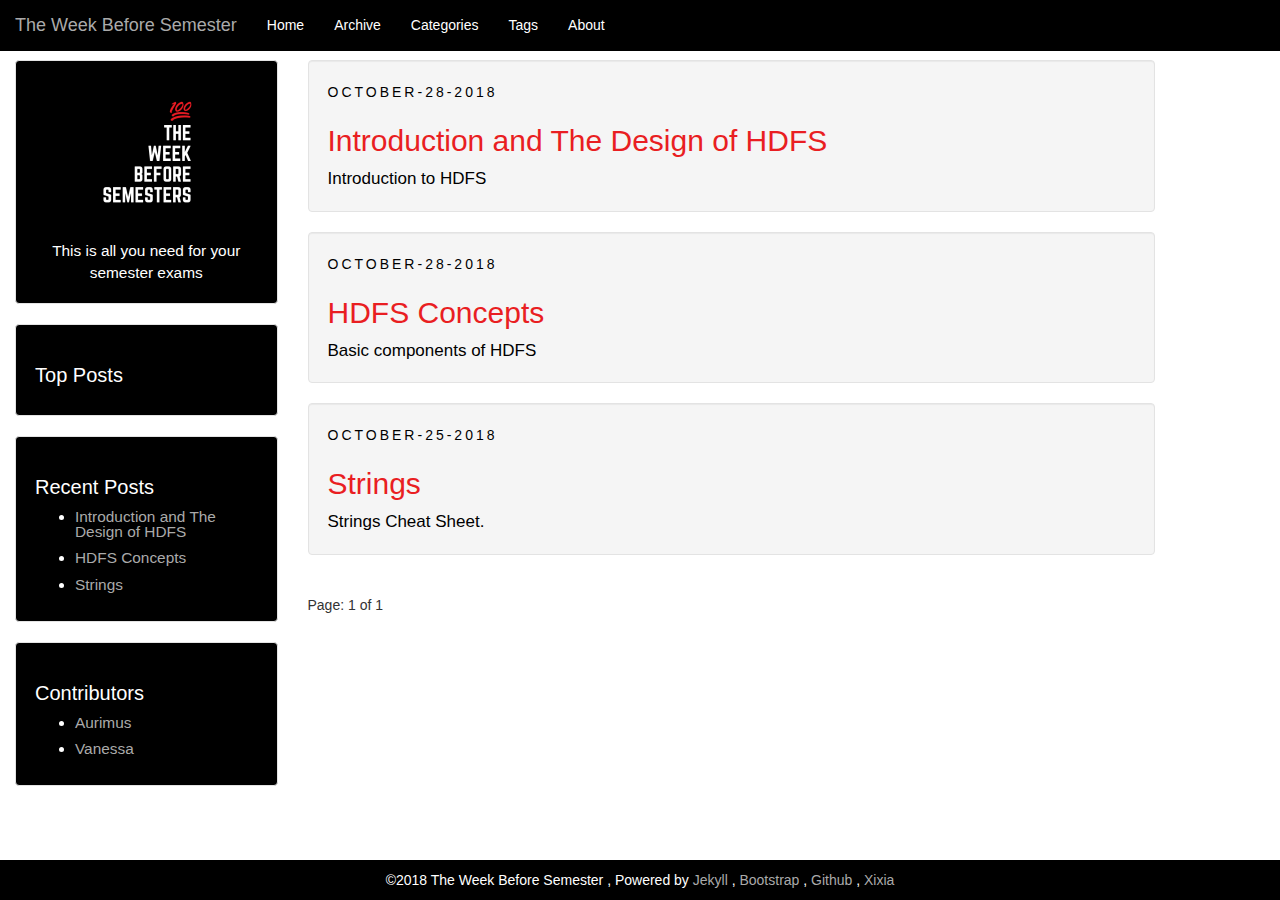
==== index.html @ 8ceef0ee "Added HDFS Design and HDFS concepts" ====
<!DOCTYPE html>
<html lang="en">

<head>
    <meta charset="UTF-8">
    <title>The Week Before Semester</title>
	<link rel="icon" href="/assets/images/Logo.png">
    <meta name="viewport" content="width=device-width, initial-scale=1.0">
    <script src="/assets/js/jquery.min.js"></script>
    <script src="/assets/js/bootstrap.min.js"></script>
    <link href="/assets/css/bootstrap.min.css" rel="stylesheet" type="text/css">
    <link href="/assets/css/font-awesome.min.css" rel="stylesheet" type="text/css">
    <!--[if IE 7]>
    <link rel="stylesheet" href="assets/css/font-awesome-ie7.min.css">
    <![endif]-->
    <!--[if lt IE 9]>
       <script src="https://cdn.bootcss.com/html5shiv/3.7.2/html5shiv.min.js"></script>
       <script src="https://cdn.bootcss.com/respond.js/1.4.2/respond.js"></script>
    <![endif]-->
    <link href="/assets/css/main.css" rel="stylesheet" type="text/css">


</head>

<body>

<div class="container-fluid">
    <div class="row-fluid">
        <div class="navbar navbar-custom navbar-fixed-top" role="navigation">
            <div class="navbar-header">
                <button type="button" class="navbar-toggle" data-toggle="collapse" data-target="#bs-example-navbar-collapse-1">
                    <span class="sr-only">Toggle navigation</span>
                    <span class="icon-bar"></span>
                    <span class="icon-bar"></span>
                    <span class="icon-bar"></span>
                </button>
                <a class="navbar-brand" href="/">The Week Before Semester</a>
            </div>
            <div class="collapse navbar-collapse" id="bs-example-navbar-collapse-1">
                <ul class="nav navbar-nav">
                    
                    <li class="active"><a href="/">Home</a></li>
                    <li class="active"><a href="/archive.html">Archive</a></li>
                    <li class="active"><a href="/categories.html">Categories</a></li>
                    <li class="active"><a href="/tags.html">Tags</a></li>
                    <li class="active"><a href="/about.html">About</a></li>
                </ul>
            </div>
        </div>
    </div>
</div>


<div class="wrap">
    <div class="container container-left">
        <div class="row">
            <div class="col-md-3 hidden-xs">
                
<div class="sidebar well">
    <header class="sidebar-header" role="banner">
        <a href="/">
            <img src="/assets/images/Logo.png" class="img-circle" />
        </a>
        <!--
        <h3 class="title">
        <a href="/"></a>
        </h3>
        -->
    </header>
    <div class="text-center">
        This is all you need for your semester exams
    </div>
</div>


<div class="sidebar well">
    <h1>Top Posts</h1>
    <ul>
        
            
                
            
                
            
                
            
        
    </ul>
</div>


<div class="sidebar well">
    <h1>Recent Posts</h1>
    <ul>
        
          <li><a href="/bigdata/2018/10/28/HadoopDistributedFilesystem.html">Introduction and The Design of HDFS</a></li>
        
          <li><a href="/bigdata/2018/10/28/HDFSConcepts.html">HDFS Concepts</a></li>
        
          <li><a href="/placementsmcq/2018/10/25/stringsCheatSheet.html">Strings</a></li>
        
    </ul>
</div>

<div class="sidebar well">
    
<h1>Contributors</h1>
<ul>
  <!-- <li><a href="#">One</a></li>
  <li><a href="#">Two</a></li>
  <li><a href="#">Three</a></li>
  <li><a href="#">Four</a></li> -->
  
  <li>
    <a href="http://github.com/aurimusblack">
      Aurimus
    </a>
  </li> 
  
  <li>
    <a href="https://github.com/vanithakunta">
      Vanessa
    </a>
  </li> 
  
</ul>

</div>

            </div>
            <div class="col-md-9">
                

<div class="well article">

    <span class="post-date">
        <!--
        
        October
        28th,
        
        2018
        -->
        
        October-28-2018
    </span>
    
    <h2>
        <a href="/bigdata/2018/10/28/HadoopDistributedFilesystem.html">Introduction and The Design of HDFS</a>
    </h2>
    
    <div class="post-description">
        Introduction to HDFS
    </div>
    
</div>

<div class="well article">

    <span class="post-date">
        <!--
        
        October
        28th,
        
        2018
        -->
        
        October-28-2018
    </span>
    
    <h2>
        <a href="/bigdata/2018/10/28/HDFSConcepts.html">HDFS Concepts</a>
    </h2>
    
    <div class="post-description">
        Basic components of HDFS
    </div>
    
</div>

<div class="well article">

    <span class="post-date">
        <!--
        
        October
        25th,
        
        2018
        -->
        
        October-25-2018
    </span>
    
    <h2>
        <a href="/placementsmcq/2018/10/25/stringsCheatSheet.html">Strings</a>
    </h2>
    
    <div class="post-description">
        Strings Cheat Sheet.
    </div>
    
</div>


<div class="pagination">
  
  <span class="page_number ">Page: 1 of 1</span>
  
</div>

            </div>
        </div>
    </div>

    
<div class="footer">
    <p>&copy;2018 The Week Before Semester , Powered by
            
                <a href="http://jekyllrb.com/">
                Jekyll
                </a>
                <!-- not the last, output a ',' -->
                
                ,
                
            
                <a href="http://getbootstrap.com/">
                Bootstrap
                </a>
                <!-- not the last, output a ',' -->
                
                ,
                
            
                <a href="https://github.com/">
                Github
                </a>
                <!-- not the last, output a ',' -->
                
                ,
                
            
                <a href="https://github.com/zxixia/jekyll-xixia">
                Xixia
                </a>
                <!-- not the last, output a ',' -->
                
            
    </p>
</div>

<!-- 
    

    
  <script>
    (function(i,s,o,g,r,a,m){i['GoogleAnalyticsObject']=r;i[r]=i[r]||function(){
    (i[r].q=i[r].q||[]).push(arguments)},i[r].l=1*new Date();a=s.createElement(o),
    m=s.getElementsByTagName(o)[0];a.async=1;a.src=g;m.parentNode.insertBefore(a,m)
    })(window,document,'script','//www.google-analytics.com/analytics.js','ga');

    ga('create', '', 'auto');
    ga('send', 'pageview');
  </script>

 
-->

</body>
</html>

</div>
---- assets/css/main.css ----
/* main theme */
/* side bar */
/* footer */
/* article */
/* nav-bar */
html {
  height: 100%; }

body {
  background-image: url(/jekyll-xixia/assets/images/canvas_bg.jpg);
  padding-top: 60px;
  height: 100%; }

.wrap {
  position: relative;
  min-height: 100%; }

.footer {
  text-align: center;
  color: #fff;
  position: absolute;
  bottom: 0;
  left: 0;
  width: 100%;
  min-height: 40px;
  background-color: #000000; }

.footer a {
  /* color: #aaa; */
  color: #aaa; }

.footer a:hover {
  color: #E91E22; }

.footer p {
  margin-top: 10px; }

/* side bar */
.sidebar {
  color: #fff;
  background-color: #000000;
  font-size: 1.1em; }

.sidebar h1 {
  font-size: 1.3em; }

.sidebar a {
  color: #aaa; }

.sidebar li {
  margin-top: .7em;
  line-height: 1em; }

.sidebar a:hover {
  color: #E91E22; }

/* Xixia logo */
.sidebar-header {
  text-align: center;
  margin-bottom: 10px; }

.container-left {
  margin: 0;
  padding-bottom: 60px; }

/* post style */
.article {
  font-size: 17px;
  color: #000000; }

.article img {
  max-width: 100%; }

/* set the link style */
.article a {
  color: #E91E22; }

.article a:hover {
  color: #E91E22; }

.icon-style {
  font-size: 13px; }

.post-date {
  text-transform: uppercase;
  font-size: 14px;
  letter-spacing: 3px; }

/* 
    custom bootstrap navbar
    reference from: https://stackoverflow.com/questions/18529274/change-navbar-color-in-twitter-bootstrap-3 
*/
.navbar-custom {
  background-color: #000000;
  color: #fff;
  border-radius: 0; }

.navbar-custom .navbar-nav > li > a {
  color: #fff; }

.navbar-custom .navbar-nav > .active > a {
  color: #fff;
  background-color: transparent; }

.navbar-custom .navbar-nav > li > a:hover,
.navbar-custom .navbar-nav > li > a:focus,
.navbar-custom .navbar-nav > .active > a:hover,
.navbar-custom .navbar-nav > .active > a:focus,
.navbar-custom .navbar-nav > .open > a {
  text-decoration: none;
  background-color: #E91E22; }

.navbar-custom .navbar-brand {
  color: #fff; }

.navbar-custom .navbar-brand:hover {
  color: #aaa; }

.navbar-custom .navbar-toggle {
  background-color: #eeeeee; }

.navbar-custom .icon-bar {
  background-color: #000000; }

/**
 * http://github.com/mojombo/jekyll
 * MIT License
 */
.highlight {
  background: #ffffff; }

.highlight .c {
  color: #999988;
  font-style: italic; }

/* Comment */
.highlight .err {
  color: #a61717;
  background-color: #e3d2d2; }

/* Error */
.highlight .k {
  font-weight: bold; }

/* Keyword */
.highlight .o {
  font-weight: bold; }

/* Operator */
.highlight .cm {
  color: #999988;
  font-style: italic; }

/* Comment.Multiline */
.highlight .cp {
  color: #999999;
  font-weight: bold; }

/* Comment.Preproc */
.highlight .c1 {
  color: #999988;
  font-style: italic; }

/* Comment.Single */
.highlight .cs {
  color: #999999;
  font-weight: bold;
  font-style: italic; }

/* Comment.Special */
.highlight .gd {
  color: #000000;
  background-color: #ffdddd; }

/* Generic.Deleted */
.highlight .gd .x {
  color: #000000;
  background-color: #ffaaaa; }

/* Generic.Deleted.Specific */
.highlight .ge {
  font-style: italic; }

/* Generic.Emph */
.highlight .gr {
  color: #aa0000; }

/* Generic.Error */
.highlight .gh {
  color: #999999; }

/* Generic.Heading */
.highlight .gi {
  color: #000000;
  background-color: #ddffdd; }

/* Generic.Inserted */
.highlight .gi .x {
  color: #000000;
  background-color: #aaffaa; }

/* Generic.Inserted.Specific */
.highlight .go {
  color: #888888; }

/* Generic.Output */
.highlight .gp {
  color: #555555; }

/* Generic.Prompt */
.highlight .gs {
  font-weight: bold; }

/* Generic.Strong */
.highlight .gu {
  color: #aaaaaa; }

/* Generic.Subheading */
.highlight .gt {
  color: #aa0000; }

/* Generic.Traceback */
.highlight .kc {
  font-weight: bold; }

/* Keyword.Constant */
.highlight .kd {
  font-weight: bold; }

/* Keyword.Declaration */
.highlight .kp {
  font-weight: bold; }

/* Keyword.Pseudo */
.highlight .kr {
  font-weight: bold; }

/* Keyword.Reserved */
.highlight .kt {
  color: #445588;
  font-weight: bold; }

/* Keyword.Type */
.highlight .m {
  color: #009999; }

/* Literal.Number */
.highlight .s {
  color: #d14; }

/* Literal.String */
.highlight .na {
  color: #008080; }

/* Name.Attribute */
.highlight .nb {
  color: #0086B3; }

/* Name.Builtin */
.highlight .nc {
  color: #445588;
  font-weight: bold; }

/* Name.Class */
.highlight .no {
  color: #008080; }

/* Name.Constant */
.highlight .ni {
  color: #800080; }

/* Name.Entity */
.highlight .ne {
  color: #990000;
  font-weight: bold; }

/* Name.Exception */
.highlight .nf {
  color: #990000;
  font-weight: bold; }

/* Name.Function */
.highlight .nn {
  color: #555555; }

/* Name.Namespace */
.highlight .nt {
  color: #000080; }

/* Name.Tag */
.highlight .nv {
  color: #008080; }

/* Name.Variable */
.highlight .ow {
  font-weight: bold; }

/* Operator.Word */
.highlight .w {
  color: #bbbbbb; }

/* Text.Whitespace */
.highlight .mf {
  color: #009999; }

/* Literal.Number.Float */
.highlight .mh {
  color: #009999; }

/* Literal.Number.Hex */
.highlight .mi {
  color: #009999; }

/* Literal.Number.Integer */
.highlight .mo {
  color: #009999; }

/* Literal.Number.Oct */
.highlight .sb {
  color: #d14; }

/* Literal.String.Backtick */
.highlight .sc {
  color: #d14; }

/* Literal.String.Char */
.highlight .sd {
  color: #d14; }

/* Literal.String.Doc */
.highlight .s2 {
  color: #d14; }

/* Literal.String.Double */
.highlight .se {
  color: #d14; }

/* Literal.String.Escape */
.highlight .sh {
  color: #d14; }

/* Literal.String.Heredoc */
.highlight .si {
  color: #d14; }

/* Literal.String.Interpol */
.highlight .sx {
  color: #d14; }

/* Literal.String.Other */
.highlight .sr {
  color: #009926; }

/* Literal.String.Regex */
.highlight .s1 {
  color: #d14; }

/* Literal.String.Single */
.highlight .ss {
  color: #990073; }

/* Literal.String.Symbol */
.highlight .bp {
  color: #999999; }

/* Name.Builtin.Pseudo */
.highlight .vc {
  color: #008080; }

/* Name.Variable.Class */
.highlight .vg {
  color: #008080; }

/* Name.Variable.Global */
.highlight .vi {
  color: #008080; }

/* Name.Variable.Instance */
.highlight .il {
  color: #009999; }

/* Literal.Number.Integer.Long */
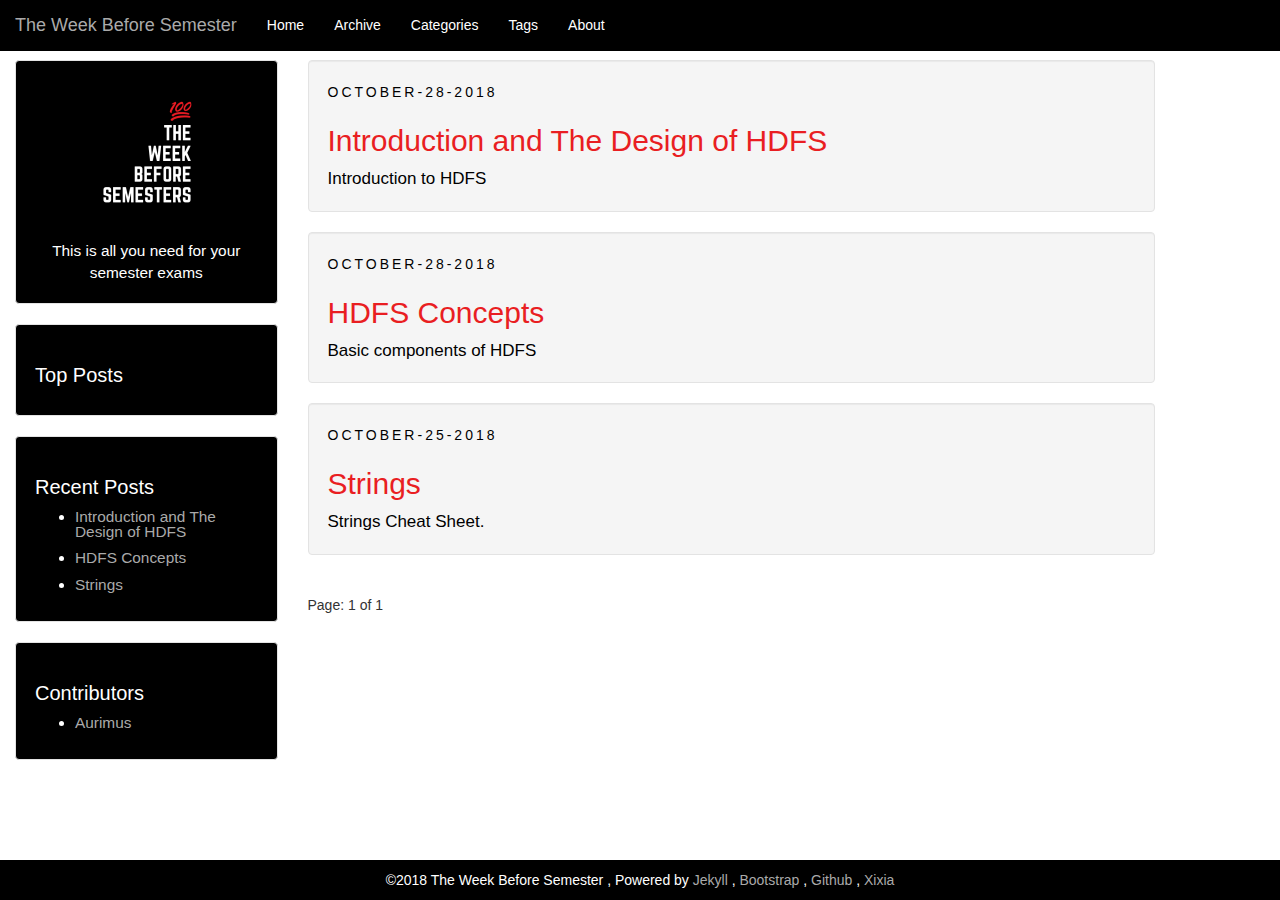
==== commit 57c7eab5: "Changed Contibutors list" ====
--- a/index.html
+++ b/index.html
@@ -117,12 +117,6 @@
     </a>
   </li> 
   
-  <li>
-    <a href="https://github.com/vanithakunta">
-      Vanessa
-    </a>
-  </li> 
-  
 </ul>
 
 </div>
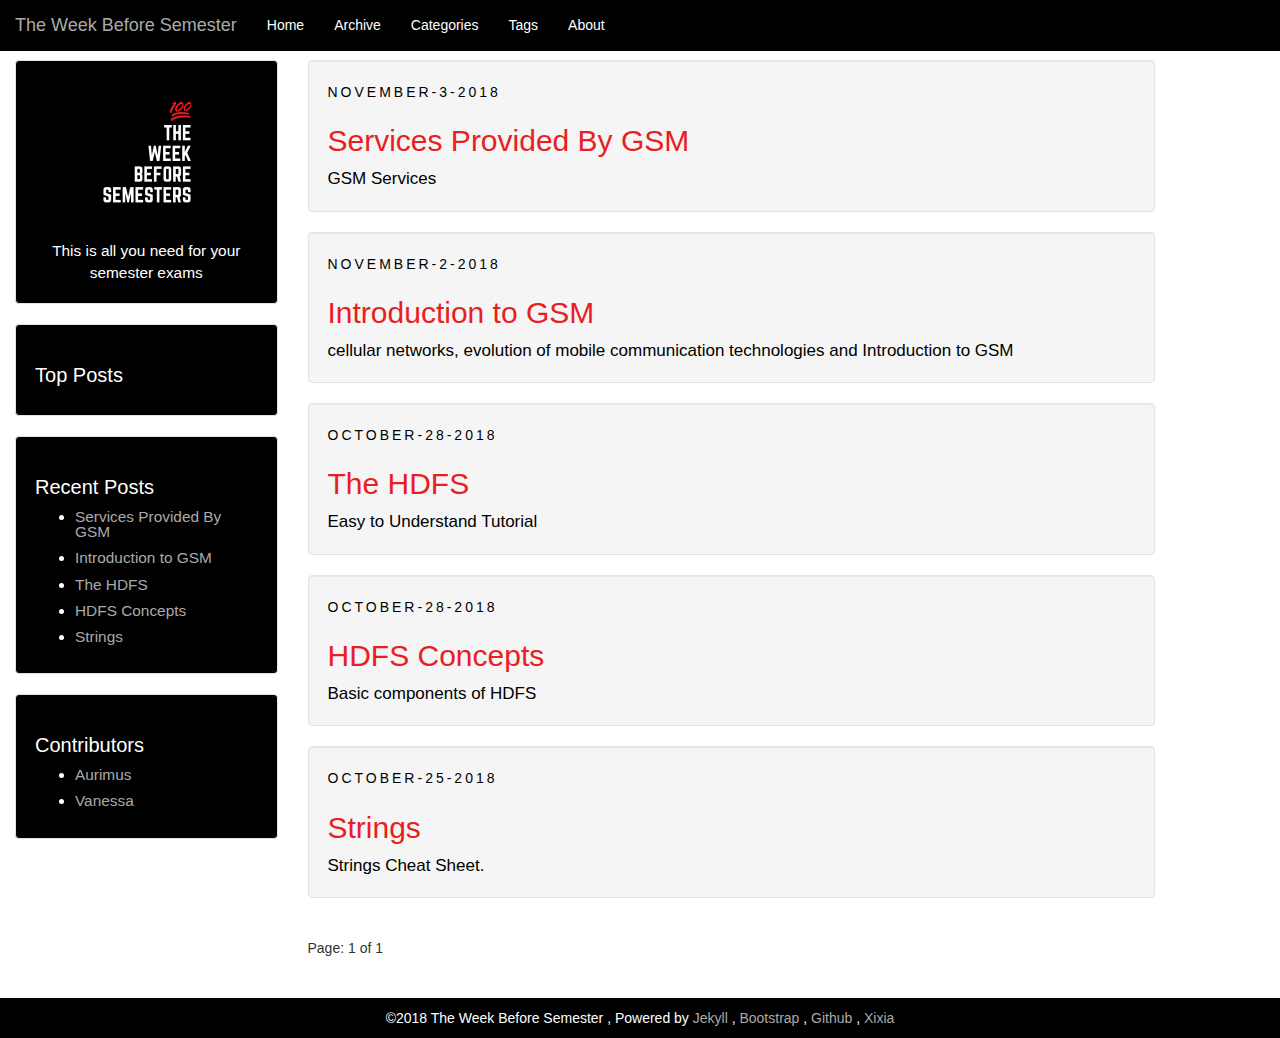
==== commit 30fbc69e: "Added GSM Introduction and Services" ====
--- a/index.html
+++ b/index.html
@@ -84,6 +84,10 @@
             
                 
             
+                
+            
+                
+            
         
     </ul>
 </div>
@@ -93,7 +97,11 @@
     <h1>Recent Posts</h1>
     <ul>
         
-          <li><a href="/bigdata/2018/10/28/HadoopDistributedFilesystem.html">Introduction and The Design of HDFS</a></li>
+          <li><a href="/mobilecomputing/2018/11/03/ServicesProvidedByGSM.html">Services Provided By GSM</a></li>
+        
+          <li><a href="/mobilecomputing/2018/11/02/IndroductionToGSM.html">Introduction to GSM</a></li>
+        
+          <li><a href="/bigdata/2018/10/28/HadoopDistributedFilesystem.html">The HDFS</a></li>
         
           <li><a href="/bigdata/2018/10/28/HDFSConcepts.html">HDFS Concepts</a></li>
         
@@ -117,6 +125,12 @@
     </a>
   </li> 
   
+  <li>
+    <a href="https://github.com/vanithakunta">
+      Vanessa
+    </a>
+  </li> 
+  
 </ul>
 
 </div>
@@ -130,6 +144,54 @@
     <span class="post-date">
         <!--
         
+        November
+        3rd,
+        
+        2018
+        -->
+        
+        November-3-2018
+    </span>
+    
+    <h2>
+        <a href="/mobilecomputing/2018/11/03/ServicesProvidedByGSM.html">Services Provided By GSM</a>
+    </h2>
+    
+    <div class="post-description">
+        GSM Services
+    </div>
+    
+</div>
+
+<div class="well article">
+
+    <span class="post-date">
+        <!--
+        
+        November
+        2nd,
+        
+        2018
+        -->
+        
+        November-2-2018
+    </span>
+    
+    <h2>
+        <a href="/mobilecomputing/2018/11/02/IndroductionToGSM.html">Introduction to GSM</a>
+    </h2>
+    
+    <div class="post-description">
+        cellular networks, evolution of mobile communication technologies and Introduction to GSM
+    </div>
+    
+</div>
+
+<div class="well article">
+
+    <span class="post-date">
+        <!--
+        
         October
         28th,
         
@@ -140,11 +202,11 @@
     </span>
     
     <h2>
-        <a href="/bigdata/2018/10/28/HadoopDistributedFilesystem.html">Introduction and The Design of HDFS</a>
-    </h2>
-    
-    <div class="post-description">
-        Introduction to HDFS
+        <a href="/bigdata/2018/10/28/HadoopDistributedFilesystem.html">The HDFS</a>
+    </h2>
+    
+    <div class="post-description">
+        Easy to Understand Tutorial
     </div>
     
 </div>
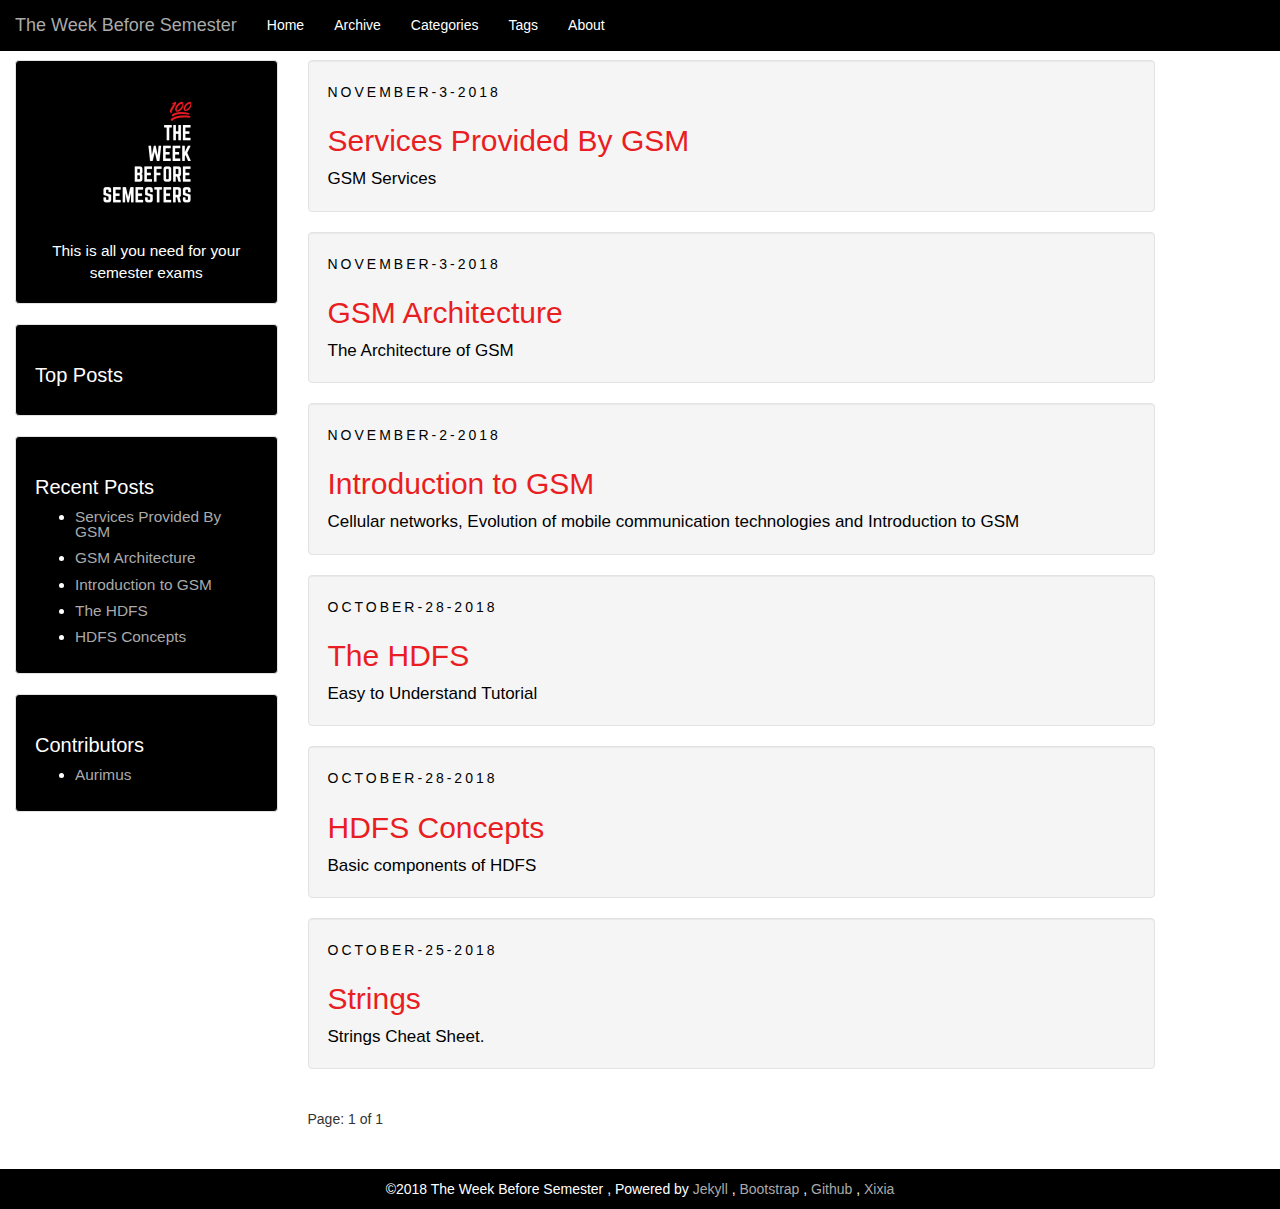
==== commit c1c15383: "Added GSM Architecture" ====
--- a/index.html
+++ b/index.html
@@ -18,6 +18,13 @@
        <script src="https://cdn.bootcss.com/respond.js/1.4.2/respond.js"></script>
     <![endif]-->
     <link href="/assets/css/main.css" rel="stylesheet" type="text/css">
+    <script async src="//pagead2.googlesyndication.com/pagead/js/adsbygoogle.js"></script>
+    <script>
+    (adsbygoogle = window.adsbygoogle || []).push({
+      google_ad_client: "ca-pub-9469772449205252",
+      enable_page_level_ads: true
+    });
+    </script>
 
 
 </head>
@@ -88,6 +95,8 @@
             
                 
             
+                
+            
         
     </ul>
 </div>
@@ -99,13 +108,13 @@
         
           <li><a href="/mobilecomputing/2018/11/03/ServicesProvidedByGSM.html">Services Provided By GSM</a></li>
         
+          <li><a href="/mobilecomputing/2018/11/03/GSMArchitecture.html">GSM Architecture</a></li>
+        
           <li><a href="/mobilecomputing/2018/11/02/IndroductionToGSM.html">Introduction to GSM</a></li>
         
           <li><a href="/bigdata/2018/10/28/HadoopDistributedFilesystem.html">The HDFS</a></li>
         
           <li><a href="/bigdata/2018/10/28/HDFSConcepts.html">HDFS Concepts</a></li>
-        
-          <li><a href="/placementsmcq/2018/10/25/stringsCheatSheet.html">Strings</a></li>
         
     </ul>
 </div>
@@ -125,12 +134,6 @@
     </a>
   </li> 
   
-  <li>
-    <a href="https://github.com/vanithakunta">
-      Vanessa
-    </a>
-  </li> 
-  
 </ul>
 
 </div>
@@ -169,6 +172,30 @@
         <!--
         
         November
+        3rd,
+        
+        2018
+        -->
+        
+        November-3-2018
+    </span>
+    
+    <h2>
+        <a href="/mobilecomputing/2018/11/03/GSMArchitecture.html">GSM Architecture</a>
+    </h2>
+    
+    <div class="post-description">
+        The Architecture of GSM
+    </div>
+    
+</div>
+
+<div class="well article">
+
+    <span class="post-date">
+        <!--
+        
+        November
         2nd,
         
         2018
@@ -182,7 +209,7 @@
     </h2>
     
     <div class="post-description">
-        cellular networks, evolution of mobile communication technologies and Introduction to GSM
+        Cellular networks, Evolution of mobile communication technologies and Introduction to GSM
     </div>
     
 </div>
